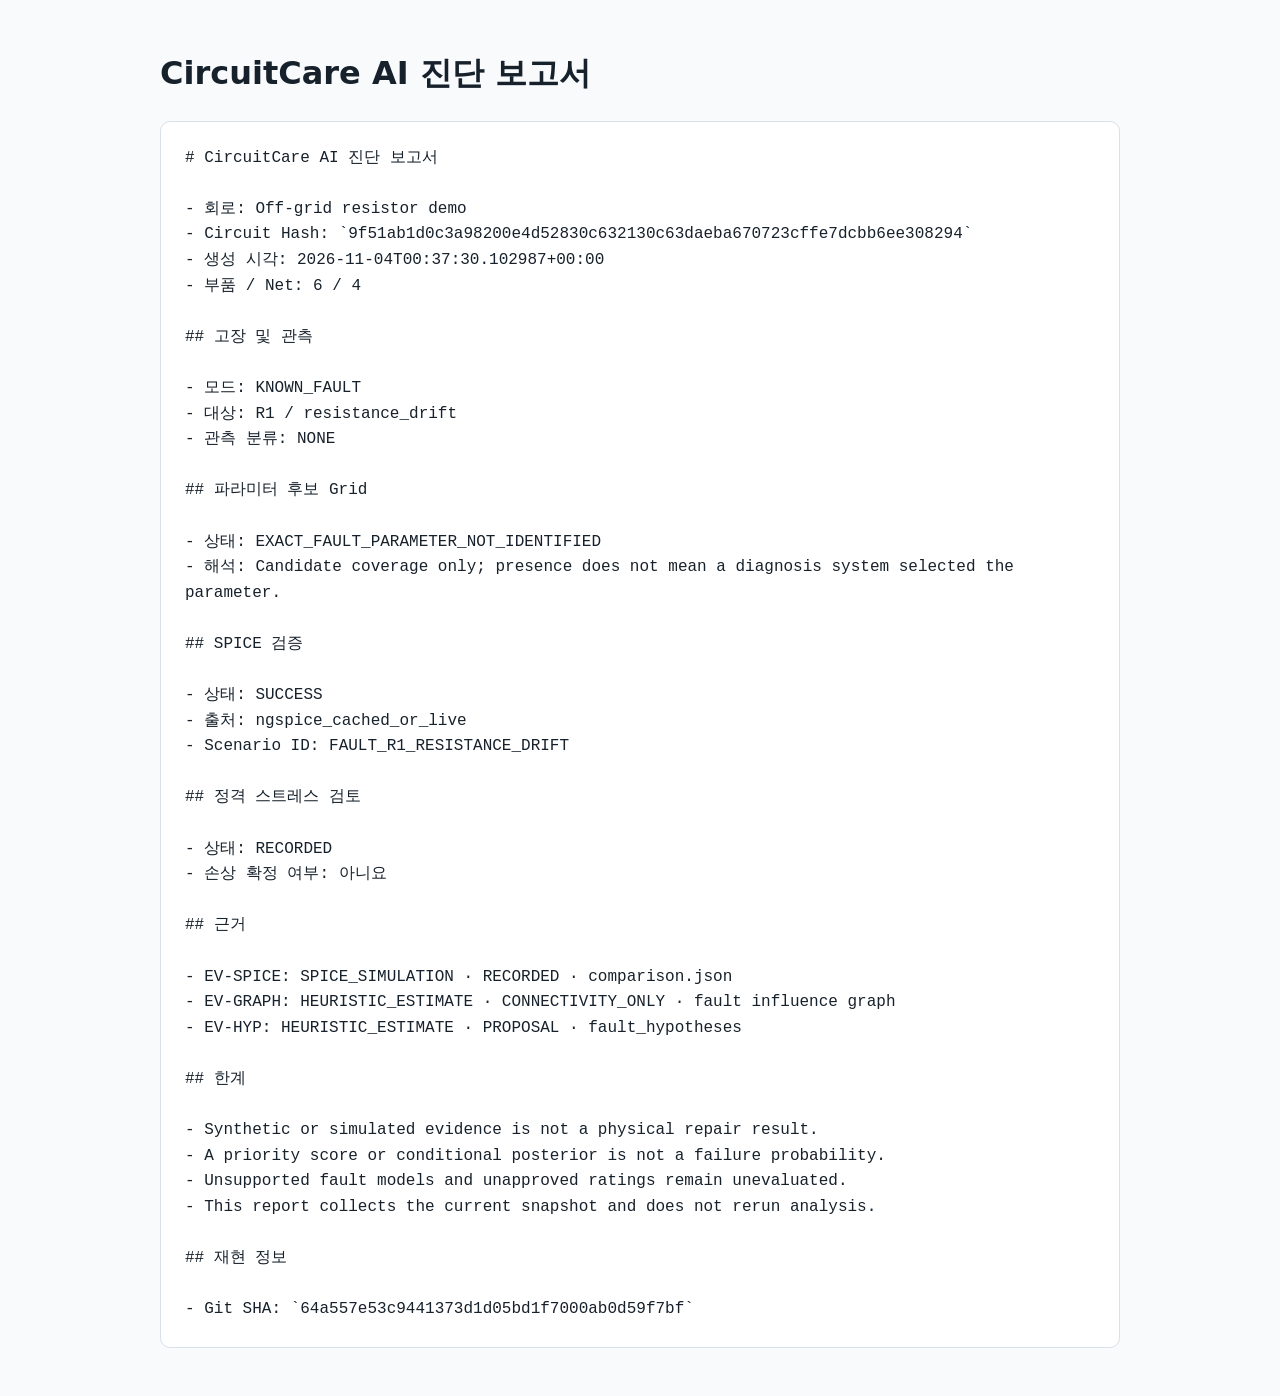
==== examples/phase18_demo/offgrid_report.html @ 8f8824de "phase18: sanitize report provenance paths" ====
<!doctype html><html lang="ko"><head><meta charset="utf-8"><meta name="viewport" content="width=device-width,initial-scale=1"><title>CircuitCare AI 진단 보고서</title><style>body{font:16px/1.6 system-ui,sans-serif;max-width:960px;margin:3rem auto;padding:0 1.25rem;color:#17212b;background:#f8fafc}pre{white-space:pre-wrap;background:white;padding:1.5rem;border:1px solid #d8e0e8;border-radius:10px}</style></head><body><h1>CircuitCare AI 진단 보고서</h1><pre># CircuitCare AI 진단 보고서

- 회로: Off-grid resistor demo
- Circuit Hash: `9f51ab1d0c3a98200e4d52830c632130c63daeba670723cffe7dcbb6ee308294`
- 생성 시각: 2026-11-04T00:37:30.102987+00:00
- 부품 / Net: 6 / 4

## 고장 및 관측

- 모드: KNOWN_FAULT
- 대상: R1 / resistance_drift
- 관측 분류: NONE

## 파라미터 후보 Grid

- 상태: EXACT_FAULT_PARAMETER_NOT_IDENTIFIED
- 해석: Candidate coverage only; presence does not mean a diagnosis system selected the parameter.

## SPICE 검증

- 상태: SUCCESS
- 출처: ngspice_cached_or_live
- Scenario ID: FAULT_R1_RESISTANCE_DRIFT

## 정격 스트레스 검토

- 상태: RECORDED
- 손상 확정 여부: 아니요

## 근거

- EV-SPICE: SPICE_SIMULATION · RECORDED · comparison.json
- EV-GRAPH: HEURISTIC_ESTIMATE · CONNECTIVITY_ONLY · fault influence graph
- EV-HYP: HEURISTIC_ESTIMATE · PROPOSAL · fault_hypotheses

## 한계

- Synthetic or simulated evidence is not a physical repair result.
- A priority score or conditional posterior is not a failure probability.
- Unsupported fault models and unapproved ratings remain unevaluated.
- This report collects the current snapshot and does not rerun analysis.

## 재현 정보

- Git SHA: `64a557e53c9441373d1d05bd1f7000ab0d59f7bf`
</pre></body></html>
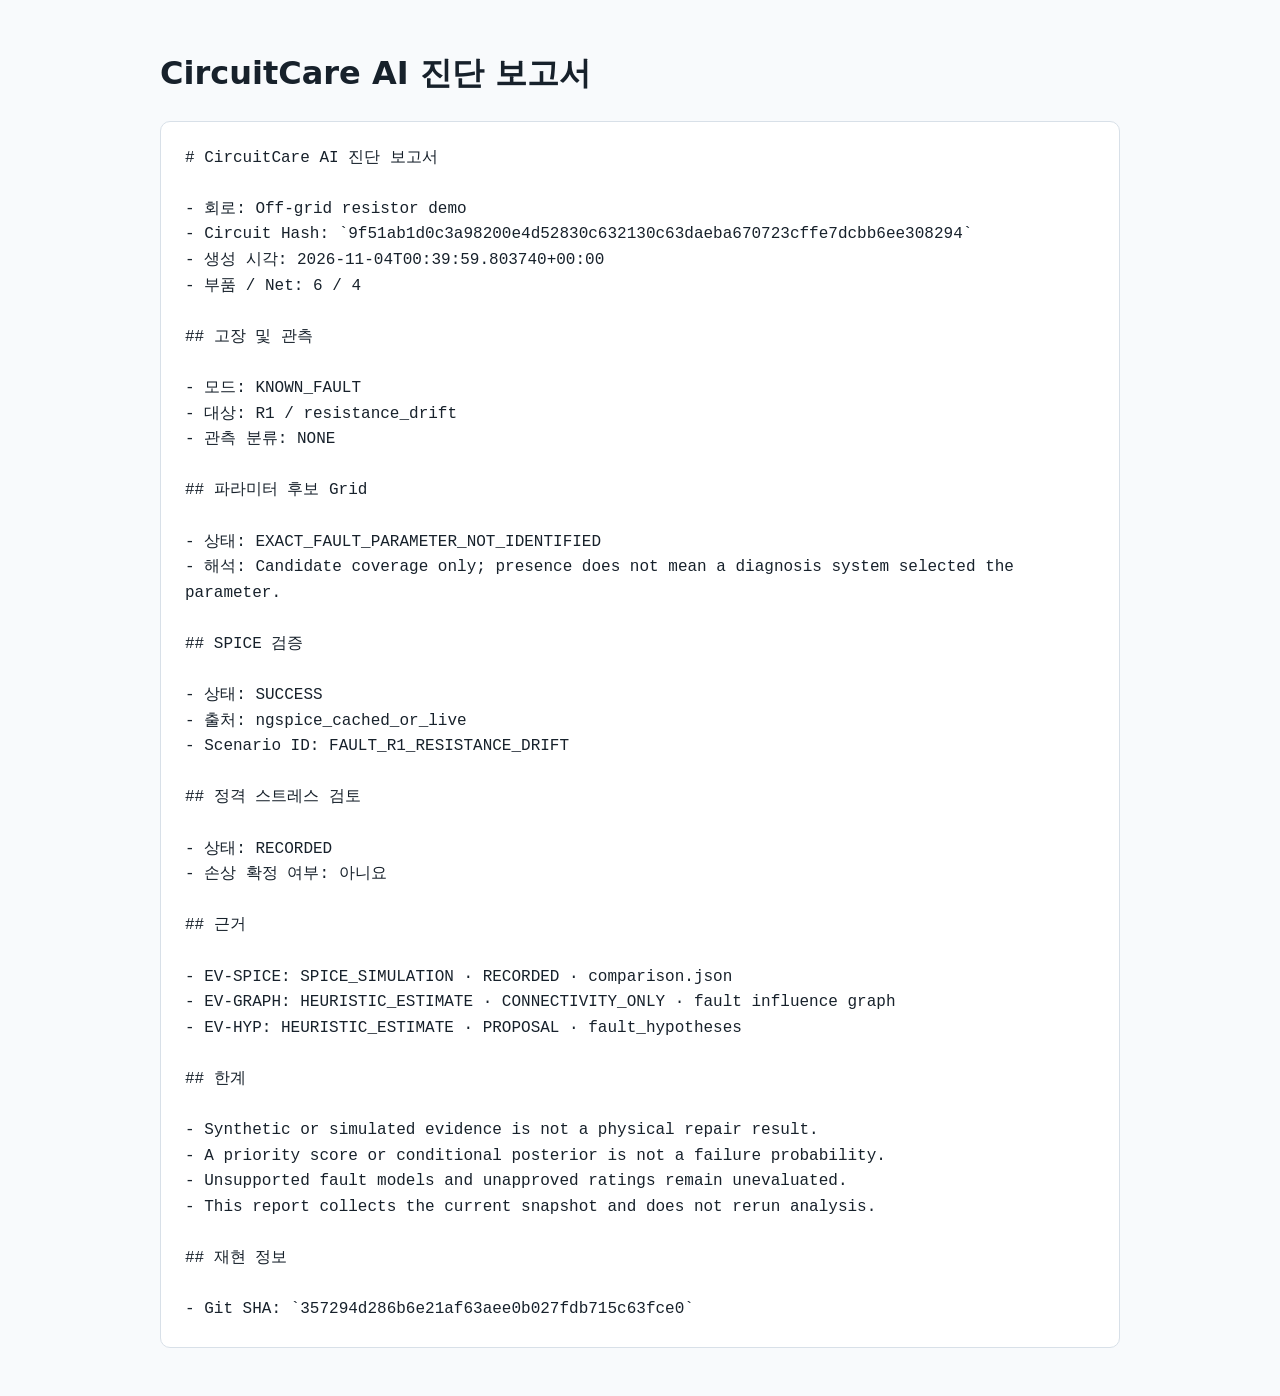
==== commit b39fe7eb: "docs: regenerate reports with verified source provenance" ====
--- a/examples/phase18_demo/offgrid_report.html
+++ b/examples/phase18_demo/offgrid_report.html
@@ -2,7 +2,7 @@
 
 - 회로: Off-grid resistor demo
 - Circuit Hash: `9f51ab1d0c3a98200e4d52830c632130c63daeba670723cffe7dcbb6ee308294`
-- 생성 시각: 2026-11-04T00:37:30.102987+00:00
+- 생성 시각: 2026-11-04T00:39:59.803740+00:00
 - 부품 / Net: 6 / 4
 
 ## 고장 및 관측
@@ -42,5 +42,5 @@
 
 ## 재현 정보
 
-- Git SHA: `64a557e53c9441373d1d05bd1f7000ab0d59f7bf`
+- Git SHA: `357294d286b6e21af63aee0b027fdb715c63fce0`
 </pre></body></html>
